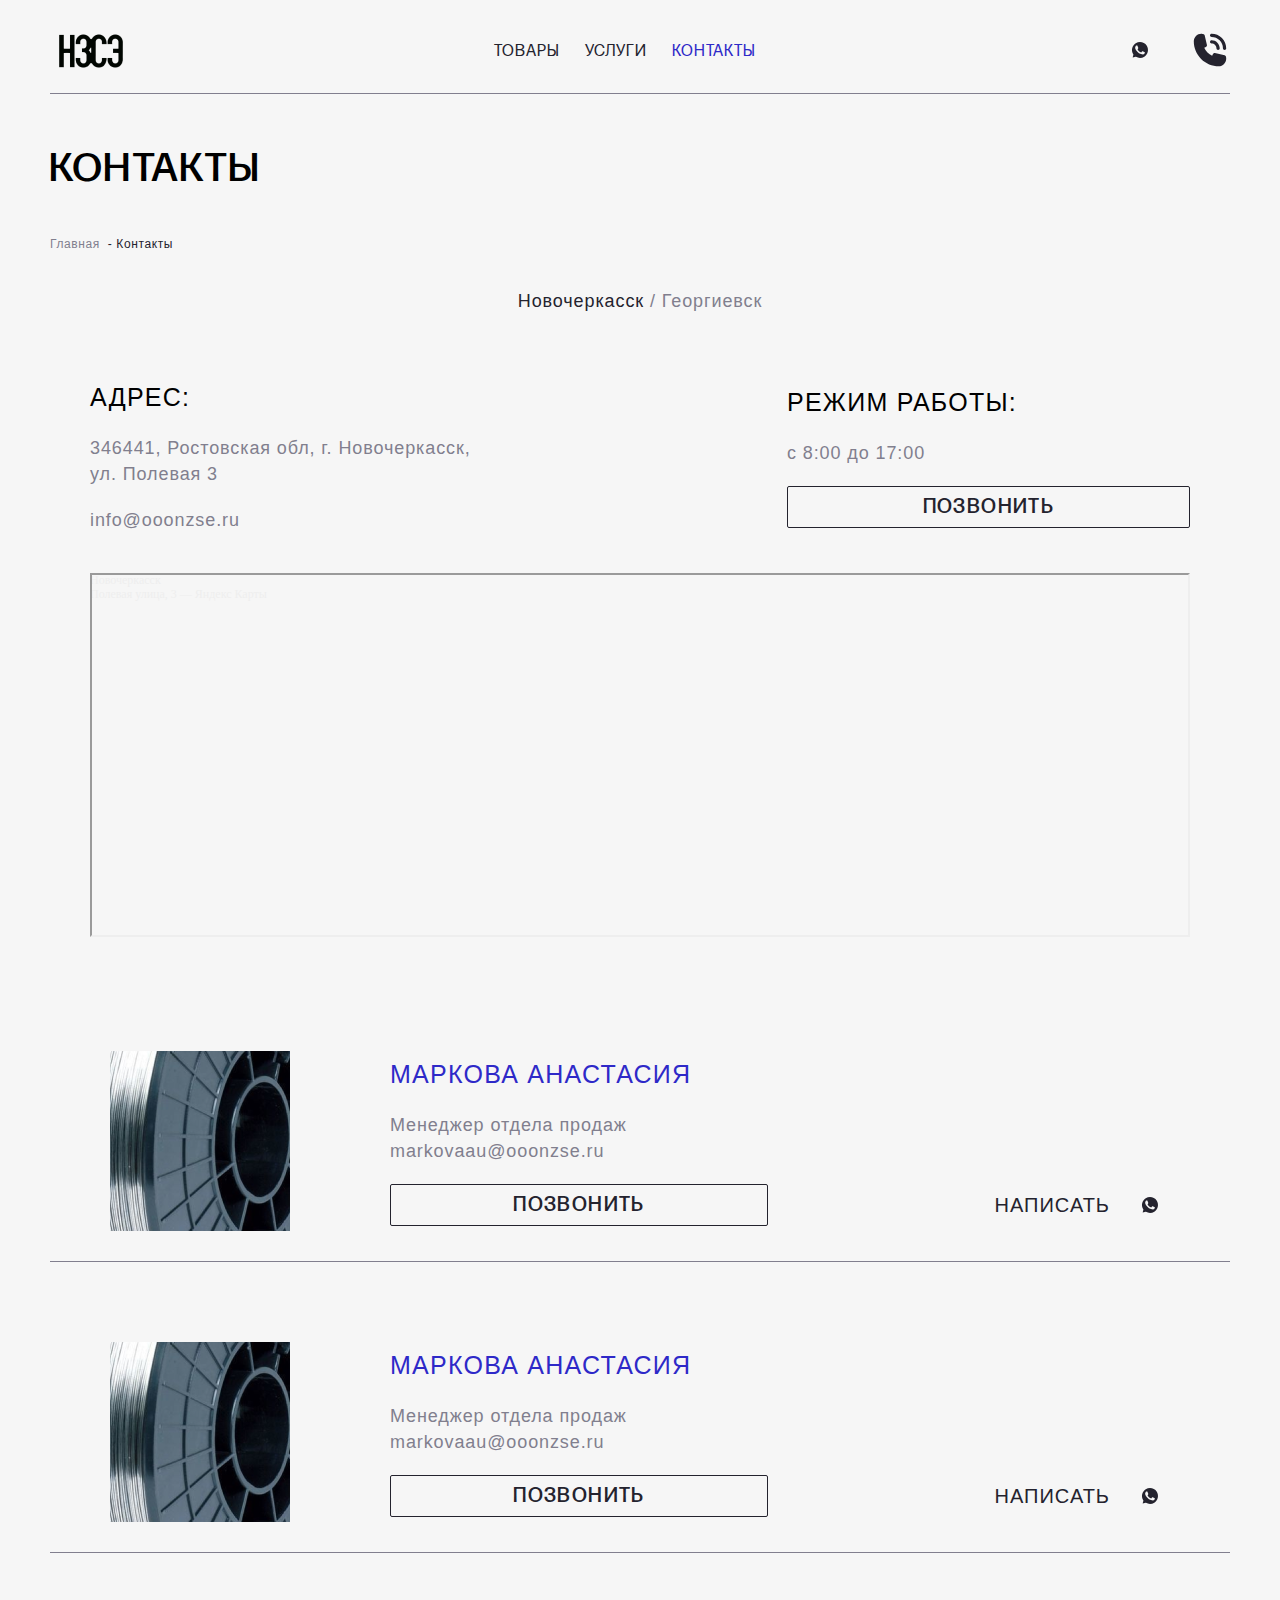
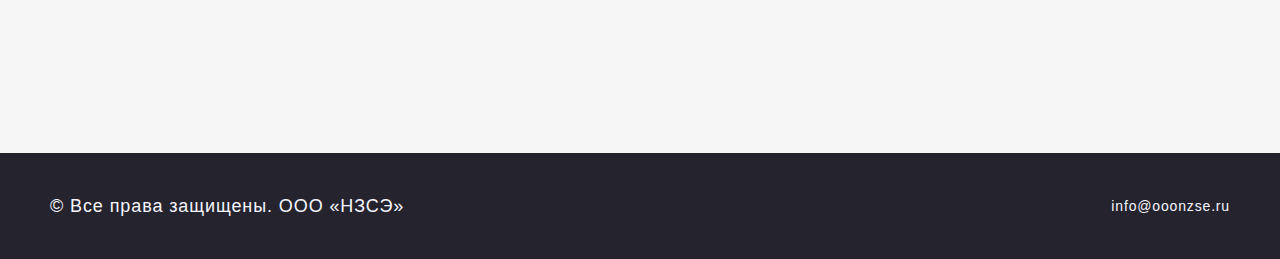
==== templates/contacts.html @ 1d024a24 "version 1.0" ====
<!DOCTYPE html>
<html lang="ru">
  <head>
    <meta charset="UTF-8" />
    <meta name="viewport" content="width=device-width, initial-scale=1.0" />
    <title>НЗСЭ | Контакты</title>

    <link rel="stylesheet" href="../style.css" />
    <script type="module" src="../script.js" defer></script>
  </head>
  <body>
    <header class="container">
      <div class="logo">
        <a href="/">
          <img style="width: 100%" src="../assets/images/logo.png" alt="logo" />
        </a>
      </div>
      <nav class="desktop">
        <a href="../templates/products.html">ТОВАРЫ</a
        ><a href="../templates/services.html">УСЛУГИ</a
        ><a class="activ" href="../templates/contacts.html">КОНТАКТЫ</a>
      </nav>
      <div class="header-contacts">
        <div class="header-contacts__wa">
          <a href="">
            <svg class="icon-WA">
              <use xlink:href="../assets/sprite.svg#iconWA"></use>
            </svg>
          </a>
        </div>
        <div class="header-contacts__tel">
          <a href="/">
            <svg class="icon-tel">
              <use xlink:href="../assets/sprite.svg#iconTel"></use>
            </svg>
          </a>
        </div>
      </div>
      <!-- мобильное меню -->
      <div class="mobil-menu">
        <input
          class="mobil-menu__btn_checkbox"
          type="checkbox"
          id="mobilMenuBtn"
        />
        <label class="mobil-menu__btn_hamburger" for="mobilMenuBtn">
          <span class="hamburger-line"></span>
        </label>
        <nav class="mobil-menu__link">
          <a href="../templates/products.html">ТОВАРЫ</a>
          <a href="../templates/services.html">УСЛУГИ</a>
          <a class="activ" href="../templates/contacts.html">КОНТАКТЫ</a>
          <div class="header-contacts-mobil-menu">
            <div class="header-contacts__tel-mobil">
              <a href="">
                <svg class="icon-tel-mobil">
                  <use xlink:href="../assets/sprite.svg#iconTel"></use>
                </svg>
              </a>
            </div>
            <div class="header-contacts__wa-mobil">
              <a href="">
                <svg class="icon-WA-mobil">
                  <use xlink:href="../assets/sprite.svg#iconWA"></use>
                </svg>
              </a>
            </div>
          </div>
        </nav>
      </div>
    </header>
    <main>
      <article class="contacts container">
        <h1 class="h1-page h1-contacts">КОНТАКТЫ</h1>
        <nav class="breadcrumbs breadcrumbs-contacts">
          <a href="/">Главная&nbsp;</a>
          <a href="../templates/contacts.html">-&nbsp;Контакты</a>
        </nav>
        <nav class="button-contact-region">
          <button
            id="btnNovochercask"
            class="act-btn-contact-region button-contact-region__btn"
          >
            Новочеркасск
          </button>
          <span class="button-contact-region__btn">&nbsp;/&nbsp;</span>
          <button id="btnGeorgievsk" class="button-contact-region__btn">
            Георгиевск
          </button>
        </nav>
        <section class="region-novochercask">
          <div class="contact-box">
            <div class="contact-company">
              <div class="contact-company__header">
                <div class="contact-company__left">
                  <h2>АДРЕС:</h2>
                  <p>
                    346441, Ростовская&nbsp;обл, г.&nbsp;Новочеркасск,
                    ул.&nbsp;Полевая&nbsp;3
                  </p>
                  <a href="mailto:info@ooonzse.ru">info@ooonzse.ru</a>
                </div>
                <div class="contact-company__right">
                  <h2>РЕЖИМ РАБОТЫ:</h2>
                  <p>с 8:00 до 17:00</p>
                  <a href="">ПОЗВОНИТЬ</a>
                </div>
              </div>
              <div class="contact-map">
                <div style="position: relative; overflow: hidden">
                  <a
                    href="https://yandex.ru/maps/238/novocherkassk/?utm_medium=mapframe&utm_source=maps"
                    style="
                      color: #eee;
                      font-size: 12px;
                      position: absolute;
                      top: 0px;
                    "
                    >Новочеркасск</a
                  ><a
                    href="https://yandex.ru/maps/238/novocherkassk/house/polevaya_ulitsa_3/YEkYdgVmTU0BQFptfX94eH5kZA==/?ll=40.026485%2C47.399270&utm_medium=mapframe&utm_source=maps&z=16.65"
                    style="
                      color: #eee;
                      font-size: 12px;
                      position: absolute;
                      top: 14px;
                    "
                    >Полевая улица, 3 — Яндекс Карты</a
                  ><iframe
                    src="https://yandex.ru/map-widget/v1/?ll=40.026485%2C47.399270&mode=search&ol=geo&ouri=ymapsbm1%3A%2F%2Fgeo%3Fdata%3DCgoxNTM1MTU5OTg0EmnQoNC-0YHRgdC40Y8sINCg0L7RgdGC0L7QstGB0LrQsNGPINC-0LHQu9Cw0YHRgtGMLCDQndC-0LLQvtGH0LXRgNC60LDRgdGB0LosINCf0L7Qu9C10LLQsNGPINGD0LvQuNGG0LAsIDMiCg0fGyBCFdqYPUI%2C&z=16.65"
                    width="560"
                    height="400"
                    frameborder="1"
                    allowfullscreen="true"
                    style="position: relative"
                  ></iframe>
                </div>
              </div>
            </div>
          </div>
          <div class="card-comand">
            <div class="comand-avatar">
              <img src="../assets/images/product/product3.png" alt="avatar" />
            </div>
            <div class="comand-description">
              <div class="comand-avatar-mob">
                <img src="../assets/images/product/product3.png" alt="avatar" />
              </div>
              <h2>МАРКОВА АНАСТАСИЯ</h2>
              <div class="comand-description-main">
                <h2>МАРКОВА АНАСТАСИЯ</h2>
                <p>Менеджер отдела продаж</p>
                <p>markovaau@ooonzse.ru</p>
              </div>
              <div class="card-comand__btn">
                <a href="tel:#">ПОЗВОНИТЬ</a>
                <a href="https://wa.me/#">
                  <span>НАПИСАТЬ</span>
                  <svg class="icon-WA">
                    <use xlink:href="../assets/sprite.svg#iconWA"></use>
                  </svg>
                </a>
              </div>
            </div>
          </div>
          <div class="card-comand">
            <div class="comand-avatar">
              <img src="../assets/images/product/product3.png" alt="avatar" />
            </div>
            <div class="comand-description">
              <div class="comand-avatar-mob">
                <img src="../assets/images/product/product3.png" alt="avatar" />
              </div>
              <h2>МАРКОВА АНАСТАСИЯ</h2>
              <div class="comand-description-main">
                <h2>МАРКОВА АНАСТАСИЯ</h2>
                <p>Менеджер отдела продаж</p>
                <p>markovaau@ooonzse.ru</p>
              </div>
              <div class="card-comand__btn">
                <a href="tel:#">ПОЗВОНИТЬ</a>
                <a href="https://wa.me/#">
                  <span>НАПИСАТЬ</span>
                  <svg class="icon-WA">
                    <use xlink:href="../assets/sprite.svg#iconWA"></use>
                  </svg>
                </a>
              </div>
            </div>
          </div>
        </section>
        <section class="region-georgievsk">
          <div class="contact-box">
            <div class="contact-company">
              <div class="contact-company__header">
                <div class="contact-company__left">
                  <h2>АДРЕС:</h2>
                  <p>
                    357820, Ставропольский&nbsp;край, г.&nbsp;Георгиевск,
                    ул.&nbsp;Октябрьская,&nbsp;116
                  </p>
                  <a href="mailto:info@ooonzse.ru">info@ooonzse.ru</a>
                </div>
                <div class="contact-company__right">
                  <h2>РЕЖИМ РАБОТЫ:</h2>
                  <p>с 8:00 до 17:00</p>
                  <a href="">ПОЗВОНИТЬ</a>
                </div>
              </div>
              <div class="contact-map">
                <div style="position: relative; overflow: hidden">
                  <a
                    href="https://yandex.ru/maps/11056/georgievsk/?utm_medium=mapframe&utm_source=maps"
                    style="
                      color: #eee;
                      font-size: 12px;
                      position: absolute;
                      top: 0px;
                    "
                    >Георгиевск</a
                  ><a
                    href="https://yandex.ru/maps/11056/georgievsk/house/oktyabrskaya_ulitsa_116/YEoYcgJnT0cPQFpufX13dX9gYA==/?ll=43.457628%2C44.164334&utm_medium=mapframe&utm_source=maps&z=16"
                    style="
                      color: #eee;
                      font-size: 12px;
                      position: absolute;
                      top: 14px;
                    "
                    >Октябрьская улица, 116 — Яндекс Карты</a
                  ><iframe
                    src="https://yandex.ru/map-widget/v1/?ll=43.457628%2C44.164334&mode=whatshere&whatshere%5Bpoint%5D=43.457628%2C44.164334&whatshere%5Bzoom%5D=17&z=16"
                    width="560"
                    height="400"
                    frameborder="1"
                    allowfullscreen="true"
                    style="position: relative"
                  ></iframe>
                </div>
              </div>
            </div>
          </div>
          <div class="card-comand">
            <div class="comand-avatar">
              <img src="../assets/images/product/product3.png" alt="avatar" />
            </div>
            <div class="comand-description">
              <div class="comand-avatar-mob">
                <img src="../assets/images/product/product3.png" alt="avatar" />
              </div>
              <h2>ЛИСТОПАД СВЕТЛАНА АЛЕКСЕЕВНА</h2>
              <div class="comand-description-main">
                <h2>ЛИСТОПАД СВЕТЛАНА АЛЕКСЕЕВНА</h2>
                <p>Менеджер отдела продаж</p>
                <p>markovaau@ooonzse.ru</p>
              </div>
              <div class="card-comand__btn">
                <a href="tel:#">ПОЗВОНИТЬ</a>
                <a href="https://wa.me/#">
                  <span>НАПИСАТЬ</span>
                  <svg class="icon-WA">
                    <use xlink:href="../assets/sprite.svg#iconWA"></use>
                  </svg>
                </a>
              </div>
            </div>
          </div>
          <div class="card-comand">
            <div class="comand-avatar">
              <img src="../assets/images/product/product3.png" alt="avatar" />
            </div>
            <div class="comand-description">
              <div class="comand-avatar-mob">
                <img src="../assets/images/product/product3.png" alt="avatar" />
              </div>
              <h2>ЛИСТОПАД СВЕТЛАНА АЛЕКСЕЕВНА</h2>
              <div class="comand-description-main">
                <h2>ЛИСТОПАД СВЕТЛАНА АЛЕКСЕЕВНА</h2>
                <p>Менеджер отдела продаж</p>
                <p>markovaau@ooonzse.ru</p>
              </div>
              <div class="card-comand__btn">
                <a href="tel:#">ПОЗВОНИТЬ</a>
                <a href="https://wa.me/#">
                  <span>НАПИСАТЬ</span>
                  <svg class="icon-WA">
                    <use xlink:href="../assets/sprite.svg#iconWA"></use>
                  </svg>
                </a>
              </div>
            </div>
          </div>
        </section>
      </article>
    </main>
    <footer>
      <div class="footer-box container">
        <div class="footer__left">
          <p>&copy;&nbsp;Все&nbsp;права&nbsp;защищены. ООО&nbsp;«НЗСЭ»</p>
        </div>
        <div class="footer__right">
          <a href="mail:info@ooonzse.ru">info@ooonzse.ru</a>
        </div>
      </div>
    </footer>
    <!-- мобильные кнопки контактов -->
    <div class="header-contacts-mobil">
      <div class="header-contacts__tel-mobil">
        <a href="">
          <svg class="icon-tel-mobil">
            <use xlink:href="../assets/sprite.svg#iconTel"></use>
          </svg>
        </a>
      </div>
      <div class="header-contacts__wa-mobil">
        <a href="">
          <svg class="icon-WA-mobil">
            <use xlink:href="../assets/sprite.svg#iconWA"></use>
          </svg>
        </a>
      </div>
    </div>
  </body>
</html>
---- style.css ----
@font-face {
  src: url('assets/fonts/FormaDJRCyrillicVariable-VF-Testing.woff2') format("woff2"),
       url('assets/fonts/FormaDJRCyrillicVariable-VF-Testing.woff') format("woff");
  font-family: 'FormaDJRCyrillicVariable';
  font-style: normal;
  font-weight: normal;
}
  
@font-face {
  src: url('assets/fonts/FormaDJRCyrillicMicro-ExtraLight-Testing.woff2') format("woff2"),
       url('assets/fonts/FormaDJRCyrillicMicro-ExtraLight-Testing.woff') format("woff");
  font-family: 'FormaDJRCyrillicMicro';
  font-style: normal;
  font-weight: 275;
}
  
@font-face {
  src: url('assets/fonts/FormaDJRCyrillicMicro-Light-Testing.woff2') format("woff2"),
       url('assets/fonts/FormaDJRCyrillicMicro-Light-Testing.woff') format("woff");
  font-family: 'FormaDJRCyrillicMicro';
  font-style: normal;
  font-weight: 300;
}
  
@font-face {
  src: url('assets/fonts/FormaDJRCyrillicMicro-Regular-Testing.woff2') format("woff2"),
       url('assets/fonts/FormaDJRCyrillicMicro-Regular-Testing.woff') format("woff");
  font-family: 'FormaDJRCyrillicMicro';
  font-style: normal;
  font-weight: normal;
}
  
@font-face {
  src: url('assets/fonts/FormaDJRCyrillicMicro-Medium-Testing.woff2') format("woff2"),
       url('assets/fonts/FormaDJRCyrillicMicro-Medium-Testing.woff') format("woff");
  font-family: 'FormaDJRCyrillicMicro';
  font-style: normal;
  font-weight: 500;
}
  
@font-face {
  src: url('assets/fonts/FormaDJRCyrillicMicro-Bold-Testing.woff2') format("woff2"),
       url('assets/fonts/FormaDJRCyrillicMicro-Bold-Testing.woff') format("woff");
  font-family: 'FormaDJRCyrillicMicro';
  font-style: normal;
  font-weight: bold;
}
  
@font-face {
  src: url('assets/fonts/FormaDJRCyrillicText-ExtraLight-Testing.woff2') format("woff2"),
       url('assets/fonts/FormaDJRCyrillicText-ExtraLight-Testing.woff') format("woff");
  font-family: 'FormaDJRCyrillicText';
  font-style: normal;
  font-weight: 275;
}
  
@font-face {
  src: url('assets/fonts/FormaDJRCyrillicText-Light-Testing.woff2') format("woff2"),
       url('assets/fonts/FormaDJRCyrillicText-Light-Testing.woff') format("woff");
  font-family: 'FormaDJRCyrillicText';
  font-style: normal;
  font-weight: 300;
}
  
@font-face {
  src: url('assets/fonts/FormaDJRCyrillicText-Regular-Testing.woff2') format("woff2"),
       url('assets/fonts/FormaDJRCyrillicText-Regular-Testing.woff') format("woff");
  font-family: 'FormaDJRCyrillicText';
  font-style: normal;
  font-weight: normal;
}
  
@font-face {
  src: url('assets/fonts/FormaDJRCyrillicText-Medium-Testing.woff2') format("woff2"),
       url('assets/fonts/FormaDJRCyrillicText-Medium-Testing.woff') format("woff");
  font-family: 'FormaDJRCyrillicText';
  font-style: normal;
  font-weight: 500;
}
  
@font-face {
  src: url('assets/fonts/FormaDJRCyrillicText-Bold-Testing.woff2') format("woff2"),
       url('assets/fonts/FormaDJRCyrillicText-Bold-Testing.woff') format("woff");
  font-family: 'FormaDJRCyrillicText';
  font-style: normal;
  font-weight: bold;
}
  
@font-face {
  src: url('assets/fonts/FormaDJRCyrillicDeck-ExtraLight-Testing.woff2') format("woff2"),
       url('assets/fonts/FormaDJRCyrillicDeck-ExtraLight-Testing.woff') format("woff");
  font-family: 'FormaDJRCyrillicDeck';
  font-style: normal;
  font-weight: 275;
}
  
@font-face {
  src: url('assets/fonts/FormaDJRCyrillicDeck-Light-Testing.woff2') format("woff2"),
       url('assets/fonts/FormaDJRCyrillicDeck-Light-Testing.woff') format("woff");
  font-family: 'FormaDJRCyrillicDeck';
  font-style: normal;
  font-weight: 300;
}
  
@font-face {
  src: url('assets/fonts/FormaDJRCyrillicDeck-Regular-Testing.woff2') format("woff2"),
       url('assets/fonts/FormaDJRCyrillicDeck-Regular-Testing.woff') format("woff");
  font-family: 'FormaDJRCyrillicDeck';
  font-style: normal;
  font-weight: normal;
}
  
@font-face {
  src: url('assets/fonts/FormaDJRCyrillicDeck-Medium-Testing.woff2') format("woff2"),
       url('assets/fonts/FormaDJRCyrillicDeck-Medium-Testing.woff') format("woff");
  font-family: 'FormaDJRCyrillicDeck';
  font-style: normal;
  font-weight: 500;
}
  
@font-face {
  src: url('assets/fonts/FormaDJRCyrillicDeck-Bold-Testing.woff2') format("woff2"),
       url('assets/fonts/FormaDJRCyrillicDeck-Bold-Testing.woff') format("woff");
  font-family: 'FormaDJRCyrillicDeck';
  font-style: normal;
  font-weight: bold;
}
  
@font-face {
  src: url('assets/fonts/FormaDJRCyrillicDisplay-ExtraLight-Testing.woff2') format("woff2"),
       url('assets/fonts/FormaDJRCyrillicDisplay-ExtraLight-Testing.woff') format("woff");
  font-family: 'FormaDJRCyrillicDisplay';
  font-style: normal;
  font-weight: 275;
}
  
@font-face {
  src: url('assets/fonts/FormaDJRCyrillicDisplay-Light-Testing.woff2') format("woff2"),
       url('assets/fonts/FormaDJRCyrillicDisplay-Light-Testing.woff') format("woff");
  font-family: 'FormaDJRCyrillicDisplay';
  font-style: normal;
  font-weight: 300;
}
  
@font-face {
  src: url('assets/fonts/FormaDJRCyrillicDisplay-Regular-Testing.woff2') format("woff2"),
       url('assets/fonts/FormaDJRCyrillicDisplay-Regular-Testing.woff') format("woff");
  font-family: 'FormaDJRCyrillicDisplay';
  font-style: normal;
  font-weight: normal;
}
  
@font-face {
  src: url('assets/fonts/FormaDJRCyrillicDisplay-Medium-Testing.woff2') format("woff2"),
       url('assets/fonts/FormaDJRCyrillicDisplay-Medium-Testing.woff') format("woff");
  font-family: 'FormaDJRCyrillicDisplay';
  font-style: normal;
  font-weight: 500;
}
  
@font-face {
  src: url('assets/fonts/FormaDJRCyrillicDisplay-Bold-Testing.woff2') format("woff2"),
       url('assets/fonts/FormaDJRCyrillicDisplay-Bold-Testing.woff') format("woff");
  font-family: 'FormaDJRCyrillicDisplay';
  font-style: normal;
  font-weight: bold;
}
  
@font-face {
  src: url('assets/fonts/FormaDJRCyrillicBanner-ExtraLight-Testing.woff2') format("woff2"),
       url('assets/fonts/FormaDJRCyrillicBanner-ExtraLight-Testing.woff') format("woff");
  font-family: 'FormaDJRCyrillicBanner';
  font-style: normal;
  font-weight: 275;
}
  
@font-face {
  src: url('assets/fonts/FormaDJRCyrillicBanner-Light-Testing.woff2') format("woff2"),
       url('assets/fonts/FormaDJRCyrillicBanner-Light-Testing.woff') format("woff");
  font-family: 'FormaDJRCyrillicBanner';
  font-style: normal;
  font-weight: 300;
}
  
@font-face {
  src: url('assets/fonts/FormaDJRCyrillicBanner-Regular-Testing.woff2') format("woff2"),
       url('assets/fonts/FormaDJRCyrillicBanner-Regular-Testing.woff') format("woff");
  font-family: 'FormaDJRCyrillicBanner';
  font-style: normal;
  font-weight: normal;
}
  
@font-face {
  src: url('assets/fonts/FormaDJRCyrillicBanner-Medium-Testing.woff2') format("woff2"),
       url('assets/fonts/FormaDJRCyrillicBanner-Medium-Testing.woff') format("woff");
  font-family: 'FormaDJRCyrillicBanner';
  font-style: normal;
  font-weight: 500;
}
  
@font-face {
  src: url('assets/fonts/FormaDJRCyrillicBanner-Bold-Testing.woff2') format("woff2"),
       url('assets/fonts/FormaDJRCyrillicBanner-Bold-Testing.woff') format("woff");
  font-family: 'FormaDJRCyrillicBanner';
  font-style: normal;
  font-weight: bold;
}

@font-face {
	font-family: "Roboto Condensed", sans-serif;
    src: url(assets/fonts/RobotoCondensed-VariableFont_wght.ttf);
    src: url(assets/fonts/RobotoCondensed-Italic-VariableFont_wght.ttf);
    src: url(assets/fonts/static/RobotoCondensed-Thin.ttf);
    src: url(assets/fonts/static/RobotoCondensed-ExtraLight.ttf);
    src: url(assets/fonts/static/RobotoCondensed-Light.ttf);
    src: url(assets/fonts/static/RobotoCondensed-Regular.ttf);
    src: url(assets/fonts/static/RobotoCondensed-Medium.ttf);
    src: url(assets/fonts/static/RobotoCondensed-SemiBold.ttf);
    src: url(assets/fonts/static/RobotoCondensed-Bold.ttf);
    src: url(assets/fonts/static/RobotoCondensed-ExtraBold.ttf);
    src: url(assets/fonts/static/RobotoCondensed-Black.ttf);
    src: url(assets/fonts/static/RobotoCondensed-ThinItalic.ttf);
    src: url(assets/fonts/static/RobotoCondensed-ExtraLightItalic.ttf);
    src: url(assets/fonts/static/RobotoCondensed-LightItalic.ttf);
    src: url(assets/fonts/static/RobotoCondensed-Italic.ttf);
    src: url(assets/fonts/static/RobotoCondensed-MediumItalic.ttf);
    src: url(assets/fonts/static/RobotoCondensed-SemiBoldItalic.ttf);
    src: url(assets/fonts/static/RobotoCondensed-BoldItalic.ttf);
    src: url(assets/fonts/static/RobotoCondensed-ExtraBoldItalic.ttf);
    src: url(assets/fonts/static/RobotoCondensed-BlackItalic.ttf);
}

@font-face {
	font-family: "Gothic A1", sans-serif;
    src: url(assets/fonts/GothicA1-Black.ttf);
    src: url(assets/fonts/GothicA1-Bold.ttf);
    src: url(assets/fonts/GothicA1-ExtraBold.ttf);
    src: url(assets/fonts/GothicA1-ExtraLight.ttf);
    src: url(assets/fonts/GothicA1-Light.ttf);
    src: url(assets/fonts/GothicA1-Medium.ttf);
    src: url(assets/fonts/GothicA1-Regular.ttf);
    src: url(assets/fonts/GothicA1-SemiBold.ttf);
    src: url(assets/fonts/GothicA1-Thin.ttf);
}
  
:root {
    --gray: #817F8E;
    --black: #24232E;
    --blue: #2E29C8;
    --white: #F6F6FF;
    --disable: #C1C1C8;
    --red: #E23636;
    --green: #4EBA5F;
    --gray-background: #EAEAEA;
    --modal-background: rgba(0,0,0,0.7);
    --modal-card-background: #F6F6F6;
    --white-clear: #FFFFFF;
}

* {
    margin: 0;
    padding: 0;
    box-sizing: border-box;
    list-style: none;
    text-decoration: none;
}

.no-scroll {overflow-y: hidden;}

body {
    display: flex;
    flex-direction: column;
    min-height: 100vh;
    background-color: var(--modal-card-background);
}

main {
    flex-grow: 1;
}

.container {
    width: 100%;
    max-width: 1180px;
    min-width: 320px;
    margin: 0 auto;
}

.h1-page {
  font-family: 'FormaDJRCyrillicBanner';
  font-weight: 500;
  line-height: 50px;
  letter-spacing: 0.08em;
  font-size: 40px;
}

@media (max-width: 1000px) {
  .h1-page {
    line-height: 40px;
    font-size: 32px;
  }
}

.h2-page {
  font-family: "Gothic A1", sans-serif;
  font-weight: 500;
  line-height: 35px;
  letter-spacing: 0.05em;
  font-size: 25px;
}

p {
  font-family: "Gothic A1", sans-serif;
  font-weight: 400;
  line-height: 26px;
  letter-spacing: 0.05em;
  font-size: 18px;
  color: var(--gray);
}

img {
  width: 100%;
}

.icon-tel, .icon-WA { 
    width: 40px;
    height: 40px;
    fill: var(--black);
    transition: all .3s;
}

.icon-tel:hover,
.icon-WA:hover {
    fill: var(--blue);
}

/* МОБИЛЬНЫЕ КНОПКИ КОНТАКТОВ > */
.header-contacts-mobil {
  display: none;
  position: fixed;
  gap: 2px;
  bottom: 110px;
  right: 10px;
}

.header-contacts__wa-mobil>a,
.header-contacts__tel-mobil>a {
  display: flex;
  align-items: center;
  justify-content: center;
  background-color: var(--black);
  border-radius: 50%;
  width: 44px;
  height: 44px;
}

.icon-tel-mobil, .icon-WA-mobil { 
  fill: var(--white);
  transition: all .3s;
  overflow: hidden;
  height: 44px;
}

.icon-tel-mobil {
  width: 20px;
  height: 20px;
}

.icon-tel-mobil:hover,
.icon-WA-mobil:hover {
  fill: var(--blue);
}

@media (max-width: 768px) {
  .header-contacts-mobil {
    display: flex;
  }
}

@media (max-width: 428px) {
  .header-contacts-mobil {
    bottom: 140px;
  }
}
/* < МОБИЛЬНЫЕ КНОПКИ КОНТАКТОВ */
/* ШАПКА > */
header {
    position: sticky;
    top: 0;
    display: flex;
    align-items: center;
    justify-content: space-between;
    border-bottom: 1px solid var(--gray);
    padding: 30px 0 20px;
    background: var(--modal-card-background);
    height: 94px;
    z-index: 10;
}

.header-contacts {
    display: flex;
    align-items: center;
    gap: 30px;
}

nav.desktop {
    display: flex;
    align-items: center;
    gap: 5px;
}

nav>a {
    font-size: 16px;
    font-weight: 400;
    line-height: 16px;
    letter-spacing: 0.06em;
    font-family: 'FormaDJRCyrillicText';
    color: var(--black);
    padding: 10px;
}

nav>a:hover {
    color: var(--gray);
}

nav>a.activ {
    color: var(--blue);
}

.mobil-menu {
  display: none;
}

.mobil-menu__btn_checkbox {
  display: none;
}

.mobil-menu__btn_hamburger {
  cursor: pointer;
  padding: 21px 14px;
}

.hamburger-line, 
.hamburger-line::before, 
.hamburger-line::after {
  cursor: pointer;
  background-color: var(--black);
  width: 16px;
  height: 1px;
  transition: all .3s;
}

.mobil-menu__btn_hamburger:hover .hamburger-line, 
.mobil-menu__btn_hamburger:hover .hamburger-line::before, 
.mobil-menu__btn_hamburger:hover .hamburger-line::after {
  background-color: var(--gray);
}

.hamburger-line {
  display: flex;
  position: relative;
}

.hamburger-line::before {
  position: absolute;
  content: "";
  top: 5px;
}

.hamburger-line::after {
  position: absolute;
  content: "";
  top: -5px;
}

.mobil-menu__btn_checkbox:checked ~ .mobil-menu__btn_hamburger .hamburger-line {
  background-color: transparent;
}

.mobil-menu__btn_checkbox:checked ~ .mobil-menu__btn_hamburger .hamburger-line::after {
  transform: rotate(45deg);
  top: 0;
  background-color: var(--blue);
}
.mobil-menu__btn_checkbox:checked ~ .mobil-menu__btn_hamburger .hamburger-line::before {
  transform: rotate(-45deg);
  top: 0;
  background-color: var(--blue);
}

.mobil-menu__btn_checkbox:checked ~ .mobil-menu__link {
  display: flex;
}

.mobil-menu__link {
  flex-direction: column;
  align-items: center;
  display: none;
  position: fixed;
  top: 94px;
  gap: 10px;
  left: 0;
  right: 0;
  bottom: 0;
  z-index: 6;
  background-color: #FFFFFF;
}

.header-contacts-mobil-menu {
  margin-top: 5px;
  display: flex;
  align-items: center;
  gap: 10px;
}

@media (max-width: 1190px) {
    header {
      padding: 30px 10px 20px;
    }
}

@media (max-width: 768px) {
  .mobil-menu {
    display: flex;
  }
  nav.desktop, .header-contacts {
    display: none;
  }
}
/* < ШАПКА */
/* ПОДВАЛ > */
footer {
    background-color: var(--black);
    min-width: 320px;
}
.footer-box {
    display: flex;
    align-items: center;
    justify-content: space-between;
    gap: 10px;
    flex-wrap: wrap;
    font-family: "Roboto Condensed", sans-serif;
    font-size: 14px;
    font-weight: 400;
    line-height: 20px;
    letter-spacing: 0.06em;
    color: var(--white);
    padding: 40px 0;
}

.footer__right>a, .footer__left>p {
    color: var(--white);
}

.footer__left {
text-align: center;
}

@media (max-width: 1190px) {
    .footer-box {
        padding: 40px 10px;
    }
}

@media (max-width: 510px) {
    .footer-box {
        justify-content: center;
    }
}
/* < ПОДВАЛ */

/* 404 > */
.error-box-content {
  display: flex;
  flex-direction: column;
  align-items: center;
  justify-content: center;
  margin: 120px auto 0;
}

.error-box-content>h1 {
  font-family: 'FormaDJRCyrillicBanner';
  font-weight: 500;
  line-height: 50px;
  letter-spacing: 0.08em;
  font-size: 40px;
}

.error-box-content>p {
  margin-top: 12px;
}

.error-box-content>a {
  min-width: 279px;
  margin-top: 120px;
  padding: 15px 122px;
  border-radius: 2px;
  border: 1px solid var(--black);
  font-family: 'FormaDJRCyrillicText';
  color: var(--black);
  font-weight: 500;
  line-height: 20px;
  letter-spacing: 0.07em;
  font-size: 20px;
}

.error-box-content>a:hover {
  color: var(--gray);
}

@media (max-width: 380px) {
  .error-box-content>a {
    padding: 15px 80px;
  }
}
/* < 404 */
/* УСЛУГИ > */
.h1-service {
  margin-top: 50px;
}

.services {
  margin: 70px auto 185px;
  display: flex;
  flex-direction: column;
  gap: 50px;
}

.service {
  display: flex;
  align-items: center;
  padding: 30px;
  border-bottom: 1px solid var(--gray);
}

.service-img {
  display: flex;
  align-items: center;
  justify-content: center;
  min-width: 25%;
}

.service-description>h2 {
  margin-bottom: 20px;
}

.service-description>p {
  max-width: 780px;
}

.service-description>button {
  margin-top: 20px;
  padding: 15px 122px;
  border-radius: 2px;
  border: 1px solid var(--black);
  font-family: 'FormaDJRCyrillicText';
  color: var(--black);
  font-weight: 500;
  line-height: 20px;
  letter-spacing: 0.07em;
  font-size: 20px;
  background: transparent;
  cursor: pointer;
}

.service-description>button:hover {
  color: var(--gray);
}

nav.breadcrumbs-services {
  display: none;
}

nav.breadcrumbs {
  margin: 20px 0;
  align-items: center;
  justify-content: center;
}

nav.breadcrumbs>a {
  padding: 0;
  font-size: 12px;
  font-weight: 400;
  line-height: 12px;
  letter-spacing: 0.05em;
  font-family: "Gothic A1", sans-serif;
  color: var(--gray);
}

nav.breadcrumbs>a:hover {
  color: var(--black);
}

nav.breadcrumbs>a:last-child {
  color: var(--black);
}

@media (max-width: 720px) {
  nav.breadcrumbs-services {
    display: flex;
  }
  .services {
    margin: 0 auto 185px;
  }
  .h1-service {
    display: none;
  }
  .service {
    flex-direction: column;
    justify-content: center;
    border-bottom: none;
  }
  .service-description {
    display: flex;
    flex-direction: column;
  }
}

@media (max-width: 380px) {
  .service-description>button {
    padding: 15px 80px;
  }
}
/* < УСЛУГИ */
/* ФОРМА ОБРАТНОЙ СВЯЗИ > */
.modal-background {
  position: fixed;
  left: 0;
  right: 0;
  top: 0;
  bottom: 0;
  background-color: var(--modal-background);
  z-index: 20;
  display: none;
  align-items: center;
  justify-content: center;
}

.card-box-form {
  margin: 0 10px;
  max-width: 576px;
  position: relative;
  display: flex;
  flex-direction: column;
  justify-content: center;
  background-color: var(--modal-card-background);
  padding: 50px;
  min-width: 320px;
}

form {
  display: flex;
  flex-direction: column;
  justify-content: center;
  margin: 0 50px;
}

.close-form {
  position: absolute;
  top: 0;
  right: 0;
}

.form-title {
  font-size: 25px;
  font-weight: 500;
  line-height: 35px;
  letter-spacing: 0.05em;
  font-family: "Gothic A1", sans-serif;
  text-align: center;
  margin: 10px 0 40px;
}

label {
  font-family: "Gothic A1", sans-serif;
  font-size: 12px;
  font-weight: 400;
  line-height: 12px;
  letter-spacing: 0.05em;
  text-align: left;
  margin: 20px 0 5px;
  color: var(--black);
}

input {
  flex-basis: 100%;
  padding: 10px;
  background-color: var(--gray-background);
  border: none;
}

.form-footer {
  margin: 0 50px;
  font-family: "Gothic A1", sans-serif;
  font-size: 12px;
  font-weight: 400;
  line-height: 12px;
  letter-spacing: 0.05em;
  color: var(--black);
}

.form-footer>a {
color: var(--blue);
}

.form-btn {
  margin: 60px 0 20px;
  font-size: 20px;
  font-weight: 500;
  line-height: 20px;
  letter-spacing: 0.07em;
  font-family: 'FormaDJRCyrillicText';
  padding: 10px;   
  border-radius: 2px;   
  border: 1px solid var(--black);
  color: var(--black);
  background-color: transparent;
  cursor: pointer;
  transition: all .5s;
}

.form-btn:hover {
  color: var(--gray);
}

.close-form {
  width: 44px;
  height: 44px;
  font-size: 24px;
  color: var(--black);
  border: none;
  background-color: transparent;
  font-weight: lighter;
  cursor: pointer;
  transition: all .5s;
}
.close-form:hover {
  color: var(--gray);
}

.form-title-mobil {
  margin-bottom: 20px;
  flex-direction: column;
}

.form-title-mobil>h2 {
  margin-bottom: 10px;
  text-align: center;
  font-family: 'FormaDJRCyrillicBanner';
  font-size: 24px;
  line-height: 27px;
  letter-spacing: 0.08em;
  font-weight: 500;
}

.form-title-mobil>p {
  text-align: center;
  color: var(--gray);
  font-family: "Gothic A1", sans-serif;
  font-weight: 400;
  line-height: 17px;
  letter-spacing: 0.05em;
  font-size: 14px;
}

@media (max-width: 468px) {
  .card-box-form {
    padding: 40px 20px 30px;
  }
  .form-footer {
    margin: 0;
  }
  form {
    margin: 0;
  }
  .form-btn {
    margin: 40px 0 20px;
  }
  .form-title {
    display: none;
  }
  .form-title-mobil {
    display: flex;
  }
}
/* < ФОРМА ОБРАТНОЙ СВЯЗИ */
/* ТОВАРЫ > */
article.products {
  padding: 50px 0 95px;
}

.products-cards {
  display: flex;
  flex-wrap: wrap;
  align-items: center;
  gap: 20px;
  margin: 40px 0 150px;
}

.products-cards__card {
  display: flex;
  flex-direction: column;
  gap: 10px;
  flex-basis: 25%;
  flex-shrink: 0;
}

.products-cards__box-img {
  background-color: var(--white-clear);
}
.products-cards__box-img>img {
  width: 100%;
}

.products-cards__card>a {
  font-size: 25px;
  font-weight: 500;
  line-height: 35px;
  letter-spacing: 0.05em;
  text-align: center;
  font-family: "Gothic A1", sans-serif;
  padding: 10px;   
  border: 0.5px solid var(--black);  
  color: var(--black);
}

.products-cards__card>a:hover {
  color: var(--gray);
}

.breadcrumbs-products {
  display: none;
}

.h2-page>span {
  display: none;
}

@media (max-width: 980px) {
  .products-cards__card {
    flex-basis: 40%;
  }
}

@media (max-width: 480px) {
  .products-cards {
    flex-direction: column;
    margin: 30px 0 55px;
  }
  .breadcrumbs-products {
    display: flex;
    margin: 20px 0;
  }
  article.products {
    padding: 0 0 130px;
  }
  .products-cards__card {
    width: 100%;
  }
  /* .products-cards__close.products-cards__card {
    display: none;
  } */
  .products-cards {
    display: none;
  }
  .h2-page>span {
    display: inline;
    padding: 0 15px;
    /* transform: rotate(180deg); */
    /* transition: all .5s; */
  }
  .h2-page {
    display: flex;
    align-items: center;
    justify-content: space-between;
    cursor: pointer;
    border-bottom: 1px solid var(--black);
    margin-bottom: 20px;
    padding: 7px 0;
  }
  .h2-page-mob {
    margin-bottom: 0;
    border-bottom: none;
    color: var(--blue);
  }
  .h2-page-mob>span {
    transform: rotate(180deg);
  }
  .h2-page-mob:hover {
    color: var(--gray);
  }
  .products-cards__close.electrodesCards,
  .products-cards__close.wireCards,
  .products-cards__close.rodsCards {
    display: flex;
  }
}
/* < ТОВАРЫ */
/* ТОВАРЫ | ДЕТАЛЬНО > */
.products-card {
  margin: 50px 0 150px;
}

.h1-product-detailed {
  font-family: 'FormaDJRCyrillicBanner';
  font-size: 40px;
  font-weight: 500;
  line-height: 50px;
  letter-spacing: 0.08em;
  margin: 40px 0;
  color: var(--blue);
}

.card-product-detailed__description-header,
.card-product-delivery {
  max-width: 690px;
  margin-bottom: 35px;
}

.card-product-detailed__description-header>h2,
.card-product-delivery>h2,
.card-product-delivery>div>h2 {
  font-family: "Gothic A1", sans-serif;
  font-weight: 500;
  line-height: 35px;
  letter-spacing: 0.05em;
  font-size: 25px;
  color: var(--black);
  margin-bottom: 20px;
}

.card-product-delivery>div {
  margin-bottom: 60px;
  display: none;
}

.card-product-detailed__description-header>p,
.card-product-delivery>p {
  font-family: "Roboto Condensed", sans-serif;
  font-weight: 300;
  line-height: 26px;
  letter-spacing: 0.05em;
  font-size: 18px;
}

.card-product-delivery {
  max-width: 100%;
}

.card-product-detailed {
  display: flex;
  margin-bottom: 50px;
  gap: 53px;
}

.card-product-detailed__img {
  max-width: 348px;
}

.card-product-detailed__img>img {
  width: 100%;
  display: none;
}

.card-product-detailed__img>img:first-child {
  display: flex;
}

.card-product-detailed__dots {
  display: flex;
  justify-content: center;
  align-items: center;
  gap: 10px;
  margin-top: 20px;
}

.card-product-detailed__dots>.dot {
  width: 15px;
  height: 15px;
  background-color: var(--disable);
  cursor: pointer;
}

div.dot.dot-activ {
  background-color: var(--blue);
}

.card-product-detailed__infos {
  display: flex;
  gap: 100px;
  margin-bottom: 38px;
}

.card-product-detailed__info>h3 {
  font-family: "Gothic A1", sans-serif;
  font-weight: 500;
  line-height: 30px;
  letter-spacing: 0.05em;
  font-size: 20px;
  color: var(--black);
  margin-bottom: 35px;
}

.card-product-detailed__info>div {
  display: flex;
  flex-wrap: wrap;
  gap: 10px;
  padding-right: 10px;
}

.card-product-detailed__info:first-child {
  max-width: 280px;
}

.card-product-detailed__info span {
  font-family: "Roboto Condensed", sans-serif;
  font-size: 18px;
  font-weight: 300;
  line-height: 26px;
  letter-spacing: 0.05em;
  color: var(--black);
  padding: 5px 10px 5px 10px;
  border: 0.5px solid var(--gray);
  flex-shrink: 0;
  text-align: center;
}

.card-product-detailed__description-footer>p {
  font-family: "Gothic A1", sans-serif;
  font-size: 18px;
  font-weight: 400;
  line-height: 26px;
  letter-spacing: 0.05em;
  margin-bottom: 10px;
  color: var(--gray);
}

.card-product-detailed__prev>p {
  margin-bottom: 10px;
}

.card-product-detailed__description-footer>a {
  display: flex;
  align-items: center;
  justify-content: center;
  font-family: 'FormaDJRCyrillicText';
  font-size: 20px;
  font-weight: 500;
  line-height: 20px;
  letter-spacing: 0.07em;
  color: var(--black);
  padding: 10px;
  border-radius: 2px;   
  border: 1px solid var(--black);
  max-width: 378px;
}

.card-product-detailed__description-footer>a:hover {
  color: var(--gray)
}

.card-product-detailed__prev {
  display: none;
}

.card-product-detailed__prev>a {
  font-family: "Gothic A1", sans-serif;
  font-size: 14px;
  font-weight: 400;
  line-height: 14px;
  letter-spacing: 0.05em;
  color: var(--black);
  border-bottom: 1px solid var(--black);
}
.card-product-detailed__prev>a:hover {
  color: var(--gray);
}

nav.breadcrumbs-products-card {
  display: flex;
  justify-content: flex-start;
}

div>div.card-product-detailed__description-down {
  display: none;
}

@media (max-width: 1086px) {
  .card-product-detailed__img {
    width: 300px;
  }
  .card-product-delivery>div {
    display: block;
  }
  .card-product-detailed__description-header>p {
    display: none;
  }
  .card-product-detailed__prev {
    display: block;
  }
  .card-product-detailed__info span {
    font-size: 14px;
  }
  .card-product-detailed__info:first-child {
    width: 214px;
  }
  .card-product-detailed__description-footer>a {
    max-width: 244px;
  }
  .card-product-detailed {
    gap: 20px;
  }
  .card-product-detailed__infos {
    gap: 10px;
  }
}

@media (max-width: 750px) {
  .card-product-detailed {
    flex-direction: column;
  }
  nav.breadcrumbs-products-card {
    justify-content: center;
  }
  .card-product-detailed__carusel {
    display: flex;
    flex-direction: column;
    align-items: center;
    margin-top: 30px;
  }
  .h1-product-detailed {
    display: none;
  }
  .card-product-detailed__prev {
    display: none;
  }
  .card-product-detailed__infos {
    flex-direction: column;
    gap: 20px;
  }
  .card-product-detailed__info:first-child {
    width: 100%;
  }
  .card-product-detailed__info>h3 {
    margin-bottom: 10px;
  }
  .card-product-detailed__description-up {
    display: none;
  }
  .card-product-delivery>div>h2 {
    display: none;
  }
  .card-product-detailed {
    margin-bottom: 0;
  }
  div>div.card-product-detailed__description-down {
    margin-top: 30px;
    margin-bottom: 0;
    display: flex;
    flex-direction: column;
    align-items: center;
    justify-content: center;
    gap: 10px;
  }
  .card-product-detailed__description-footer>a {
    width: 100%;
    max-width: 100%;
  }
}
/* < ТОВАРЫ | ДЕТАЛЬНО */
/* КОНТАКТЫ > */
.region-georgievsk {
  display: none;
}

article.contacts {
  padding: 50px 0 150px;
}

.h1-contacts {
  margin-bottom: 40px;
}

.card-comand {
  padding: 30px 60px;
  margin-bottom: 50px;
  border-bottom: 0.5px solid var(--gray);
  display: flex;
  align-items: center;
  gap: 100px;
}

.contact-box {
  padding: 30px 40px;
  margin: 40px 0 50px;
}

.contact-company__header {
  display: flex;
  align-items: center;
  justify-content: space-between;
  margin-bottom: 40px;
}

.contact-company__header h2 {
  font-family: "Gothic A1", sans-serif;
  font-size: 25px;
  font-weight: 500;
  line-height: 35px;
  letter-spacing: 0.05em;
}

.contact-company__header>div {
  width: 403px;
  display: flex;
  flex-direction: column;
  gap: 20px;
}

.contact-company__header p,
.contact-company__left>a {
  font-family: "Gothic A1", sans-serif;
  font-size: 18px;
  font-weight: 400;
  line-height: 26px;
  letter-spacing: 0.05em;
  color: var(--gray);
}

.contact-company__right>a {
  font-family: 'FormaDJRCyrillicText';
  font-size: 20px;
  font-weight: 500;
  line-height: 20px;
  letter-spacing: 0.07em;
  color: var(--black);
  padding: 10px;
  border-radius: 2px;
  border: 1px solid var(--black);
  display: flex;
  justify-content: center;
  width: 100%;
  transition: all .5s;
}

.contact-company__right>a:hover {
  color: var(--gray);
}

.contact-map iframe {
  width: 100%;
  height: 364px;
}

.comand-avatar {
  display: flex;
  min-width: 180px;
  max-width: 180px;
  background-color: var(--white-clear);
}

.comand-avatar>img {
  object-position: 50% 50%;
  object-fit: none;
  width: 100%;
}

.comand-description {
  display: flex;
  flex-direction: column;
  gap: 20px;
  width: 100%;
}

.comand-description>h2,
.comand-description-main>h2 {
  font-family: "Gothic A1", sans-serif;
  font-size: 25px;
  font-weight: 500;
  line-height: 35px;
  letter-spacing: 0.05em;
  color: var(--blue);
}

.comand-description-main>h2 {
  display: none;
}

.comand-description p {
  font-family: "Gothic A1", sans-serif;
  font-size: 18px;
  font-weight: 400;
  line-height: 26px;
  letter-spacing: 0.05em;
}

.card-comand__btn {
  display: flex;
  align-items: center;
  justify-content: space-between;
  width: 100%;
}

.card-comand__btn>a:first-child {
  font-family: 'FormaDJRCyrillicText';
  font-size: 20px;
  font-weight: 500;
  line-height: 20px;
  letter-spacing: 0.07em;
  border: 1px solid var(--black);
  border-radius: 2px;
  color: var(--black);
  padding: 10px;
  min-width: 378px;
  text-align: center;
  transition: all .3s;
}

.card-comand__btn>a:first-child:hover,
.card-comand__btn>a:last-child:hover {
  color: var(--gray);
}

.card-comand__btn>a:last-child:hover .icon-WA {
  fill: var(--blue);
}

.card-comand__btn>a:last-child {
  display: flex;
  align-items: center;
  gap: 20px;
  font-family: "Gothic A1", sans-serif;
  font-size: 20px;
  font-weight: 500;
  line-height: 30px;
  letter-spacing: 0.05em;
  color: var(--black);
}

.button-contact-region {
  display: flex;
  align-items: center;
  justify-content: center;
  margin: 40px 0;
}

.button-contact-region__btn {
  background-color: transparent;
  border: none;
  font-family: "Gothic A1", sans-serif;
  font-size: 18px;
  font-weight: 400;
  line-height: 18px;
  letter-spacing: 0.05em;
  color: var(--gray);
  cursor: pointer;
}

.button-contact-region__btn:hover, .act-btn-contact-region {
  color: var(--black);
}

.comand-avatar-mob {
  display: none;
  width: 100px;
  height: 100px;
  padding-right: 10px;
}

@media (max-width: 1000px) {
  .button-contact-region {
    margin: 15px 0 40px;
  }
  .contact-company__header h2 {
    font-size: 20px;
  }
  div.contact-company__right {
    width: 244px;
  }
  .card-comand__btn>a:first-child {
    min-width: 244px;
  }
  div.contact-company__left {
    width: 356px;
  }
  .comand-description>h2 {
    font-size: 20px;
  }
  .card-comand {
    padding: 30px 0;
    gap: 30px;
  }
}

@media (max-width: 720px) {
  nav.breadcrumbs-contacts {
    display: flex;
  }
  article.contacts {
    padding: 0 0 175px;
  }
  .h1-contacts {
    display: none;
  }
  .contact-company__header {
    flex-direction: column;
    align-items: flex-start;
    gap: 30px;
  }
  div.contact-company__right {
    width: 100%;
  }
  .card-comand {
    flex-direction: column;
  }
  .card-comand__btn {
    flex-direction: column;
    gap: 10px;
  }
  .card-comand__btn>a:first-child {
    min-width: 100%;
    margin-top: 10px;
  }
  div.contact-company__left {
    max-width: 356px;
    width: 100%;
  }
  .comand-avatar {
    display: none;
  }
  .comand-avatar-mob {
    display: flex;
  }
  .comand-description {
    flex-direction: row;
    flex-wrap: wrap;
    gap: 0;
  }
  .comand-description-main {
    flex-grow: 1;
  }
  .comand-description>h2 {
    display: none;
  }
  .comand-description-main>h2 {
    display: flex;
    font-size: 14px;
    max-width: 180px;
    line-height: 1.2;
  }
  .comand-description p {
    font-size: 14px;
  }
  .contact-box {
    padding: 0;
  }
  span.button-contact-region__btn {
    display: none;
  }
  .button-contact-region__btn {
    padding: 10px;
    font-size: 14px;
  }
  .act-btn-contact-region {
    border-bottom: 1px solid var(--black);
  }
}
/* < КОНТАКТЫ */
/* ГЛАВНАЯ > */
.home-banner {
  margin: 80px auto 200px;
}
.banner-header {
  display: flex;
  justify-content: space-between;
  align-items: flex-end;
}

.banner-header>h1 {
  font-family: 'FormaDJRCyrillicBanner';
  font-weight: 500;
  line-height: 50px;
  letter-spacing: 0.08em;
  font-size: 40px;
  color: var(--blue);
  width: 720px;
}

.banner-header>button {
  font-family: 'FormaDJRCyrillicText';
  font-weight: 500;
  line-height: 20px;
  letter-spacing: 0.07em;
  font-size: 20px;
  padding: 10px;
  border-radius: 2px;
  border: 1px solid var(--black);
  min-width: 378px;
  background-color: transparent;
  color: var(--black);
  cursor: pointer;
  transition: all .3s;
}

.banner-header>button:hover {
  color: var(--gray);
}

.banner-gallery__imgs {
  width: 100%;
  display: flex;
  gap: 20px;
  align-items: center;
  justify-content: center;
  height: 380px;
  overflow: hidden;
  margin: 40px 0;
}

.banner-gallery__imgs>img {
  width: 32%;
  flex: 1;
}

.banner-gallery__description {
  display: flex;
  justify-content: end;
}

.banner-gallery__description>p,
.home-dignities-p {
  max-width: 777px;
  font-family: "Gothic A1", sans-serif;
  font-weight: 400;
  line-height: 26px;
  letter-spacing: 0.05em;
  font-size: 18px;
  color: var(--gray);
}

.home-dignities {
  margin-bottom: 96px;
}

.home-dignities-h2 {
  font-family: 'FormaDJRCyrillicBanner';
  font-weight: 500;
  line-height: 50px;
  letter-spacing: 0.08em;
  font-size: 40px;
  color: var(--blue);
}

.home-dignities__1 {
  display: flex;
  gap: 20px;
  margin-bottom: 200px;
}

.home-dignities__1>h2 {
  max-width: 500px;
}

.home-dignities__1-img {
  max-width: 379px;
}

.home-dignities__1-img>img {
  width: 100%;
}

.home-dignities__1>p {
  margin: auto 0 0;
}

.home-dignities__2 {
  display: flex;
  gap: 38px;
  margin-bottom: 100px;
}

.home-dignities__2-img {
  max-width: 362px;
}

.home-dignities__2-img>img {
  width: 100%;
}

.home-dignities__2-description {
  width: 580px;
  display: flex;
  flex-direction: column;
  justify-content: space-between
}

.home-dignities__3-img>img {
  width: 100%;
}

.home-dignities__3 {
  display: flex;
  gap: 15px;
}

.home-dignities__3-description {
  width: 538px;
}

.home-dignities__3 h2 {
  margin: 64px 0 50px;
}

.p-first {
  width: 217px;
  margin: 0 auto 0 0;
}

.p-last {
  width: 336px;
  margin: 0 0 0 172px;
}

.home-dignities__4 {
  margin: 96px 100px 200px 400px;
  display: flex;
  flex-direction: column;
  gap: 40px;
}

.home-dignities__4-img {
  width: 400px;
}

.home-dignities__4-img>img {
  width: 100%;
}

.home-dignities__4>p {
  width: 680px;
}

.home-dignities__5 {
  margin-bottom: 200px;
  display: flex;
  flex-direction: column;
  gap: 100px;
}

.home-dignities__5-header {
  width: 680px;
}

.home-dignities__5-1-img {
  margin: 40px 0;
}

.home-dignities__5-2-img {
  min-width: 260px;
  width: 260px;
  height: 250px;
}

.home-dignities__5-2-img>img {
  width: 100%;
  height: 250px;
}

.home-dignities__5-footer {
  display: flex;
  margin: 0 100px 0 400px;
  gap: 40px;
}

.home-dignities__5-2-description {
  display: flex;
  flex-direction: column;
  justify-content: space-between;
}

.home-dignities__6 {
  margin: 0 0 200px 200px;
}

.home-dignities__6-img {
  margin: 40px 0;
  width: 630px;
}

.home-dignities__6>p {
  width: 630px;
}

.home-dignities__7 {
  margin: 0 170px 0 50px;
}

.home-dignities__7>h2 {
  font-family: 'FormaDJRCyrillicBanner';
  font-weight: 300;
  line-height: 50px;
  letter-spacing: 0.12em;
  font-size: 40px;
  color: var(--blue);
}

.banner-link {
  font-family: 'FormaDJRCyrillicText';
  font-size: 14px;
  font-weight: 500;
  line-height: 14px;
  letter-spacing: 0.07em;
  width: 100%;
  padding: 10px;
  border-radius: 2px;
  border: 0.5px solid var(--black);
  color: var(--black);
  text-align: center;
  transition: all .5s;
  margin-bottom: 10px;
  display: none;
}

.banner-link:hover {
  color: var(--gray);
}

.desc.home-dignities-p {
  display: flex;
}

.mb.home-dignities-p {
  display: none;
}

.down__5.home-dignities-p {
  display: flex;
}

.up__5.home-dignities-p {
  display: none;
}

@media (max-width: 950px) {
  .banner-header>button {
    min-width: 244px;
    width: 244px;
  }
  .banner-header>h1 {
    font-size: 32px;
  }
  .banner-gallery__description>p {
    max-width: 100%;
  }
  .home-banner {
    margin: 80px auto 100px;
  }
  .home-dignities__1 {
    margin: 80px auto 100px;
    flex-direction: column;
    align-items: flex-end;
    gap: 25px;
    margin-right: 250px;
  }
  .home-dignities-h2 {
    font-size: 32px;
  }
  .home-dignities__1>h2 {
    max-width: 836px;
    text-align: end;
  }
  .home-dignities__1-img {
    max-width: 250px;
  }
  .home-dignities__2-img {
    max-width: 264px;
  }
  .home-dignities__3 h2 {
    margin: 0 0 25px;
    min-width: 375px;
  }
  .p-last {
    margin: 15px 0 0;
  }
  .home-dignities__4 {
    margin: 130px 0 100px 250px;
    gap: 25px;
  }
  .banner-gallery__description>p, .home-dignities-p {
    max-width: 496px;
  }
  .home-dignities__5-1-img {
    margin: 25px 0;
  }
  .home-dignities-p {
    max-width: 100%;
  }
  .home-dignities__5 {
    gap: 80px;
  }
  .home-dignities__5-footer {
    margin: 0 0 0 100px;
  }
  .home-dignities__5 {
    margin-bottom: 140px;
  }
  .home-dignities__6-img {
    margin: 25px 0;
  }
  .home-dignities__6 {
    margin: 0 0 100px 120px;
  }
  .home-dignities__7>h2 {
    font-size: 32px;
  }
  .home-dignities__7 {
    margin: 0;
  }
}
@media (max-width: 770px) {
  .banner-header>button {
    display: none;
  }
  .home-banner {
    margin: 30px 0 70px;
  }
  .banner-header>h1 {
    font-size: 26px;
    max-width: 293px;
    line-height: 30px;
  }
  .home-dignities-h2 {
    font-size: 24px;
    line-height: 27px;
  }
  .banner-gallery__imgs>img {
    width: 170px;
  }
  .banner-gallery__imgs {
    height: 170px;
    gap: 5px;
    margin: 15px 0;
    width: 520px;
  }
  .banner-gallery {
    overflow: hidden;
  }
  .banner-link {
    display: block;
    max-width: 300px;
  }
  .home-dignities__1 {
    margin-right: 0;
    margin: 0 0 70px;
    align-items: start;
    gap: 15px;
    flex-wrap: wrap;
    flex-direction: row;
  }
  .home-dignities__1>h2 {
    text-align: start;
  }
  .home-dignities__1-img {
    flex-basis: 55%;
  }
  .home-dignities__1>p {
    flex-basis: 40%;
  }
  .home-dignities__2 {
    flex-direction: column;
    gap: 15px;
    margin-bottom: 70px;
  }
  .home-dignities__2-img {
    order: 1;
    width: 190px;
    height: 190px;
    margin-left: 45px;
    overflow: hidden;
  }
  .desc.home-dignities-p {
    display: none;
  }
  .mb.home-dignities-p {
    display: flex;
    order: 2;
  }
  .home-dignities-h2 {
    width: 300px;
  }
  .home-dignities__3 h2 {
    min-width: 146px;
    width: 146px;
  }
  .p-last {
    width: 261px;
  }
  .home-dignities__3 {
    gap: 0;
  }
  .home-dignities__3-img>img {
    width: 664px;
    margin-top: -20px;
  }
  .home-dignities__3-img {
    overflow: hidden;
  }
  .home-dignities__4 {
    margin: 70px 0;
    gap: 15px;
  }
  .home-dignities__4 .home-dignities-h2,
  .home-dignities__4>p {
    width: 223px;
  }
  .home-dignities__4-img>img {
    width: 223px;
    margin-left: 25px;
  }
  .home-dignities__5-1-img {
    width: 100%;
  }
  .home-dignities__5-header {
    width: 100%;
  }
  .home-dignities__5 {
    gap: 30px;
  }
  .home-dignities__5-footer {
    flex-direction: column-reverse;
    margin: 0;
    gap: 15px;
  }
  .home-dignities__5 {
    margin-bottom: 70px;
  }
  .down__5.home-dignities-p {
    display: none;
  }
  
  .up__5.home-dignities-p {
    display: flex;
  }
  .home-dignities__6-img {
    margin: 15px 0;
    width: 100%;
  }
  .home-dignities__6 {
    margin: 0 0 70px 20px;
  }
  .home-dignities__7>h2 {
    font-size: 24px;
    line-height: 27px;
  }
}
/* < ГЛАВНАЯ > */

@media (max-width: 1190px) {
  main {
    padding: 0 10px;
  }
}
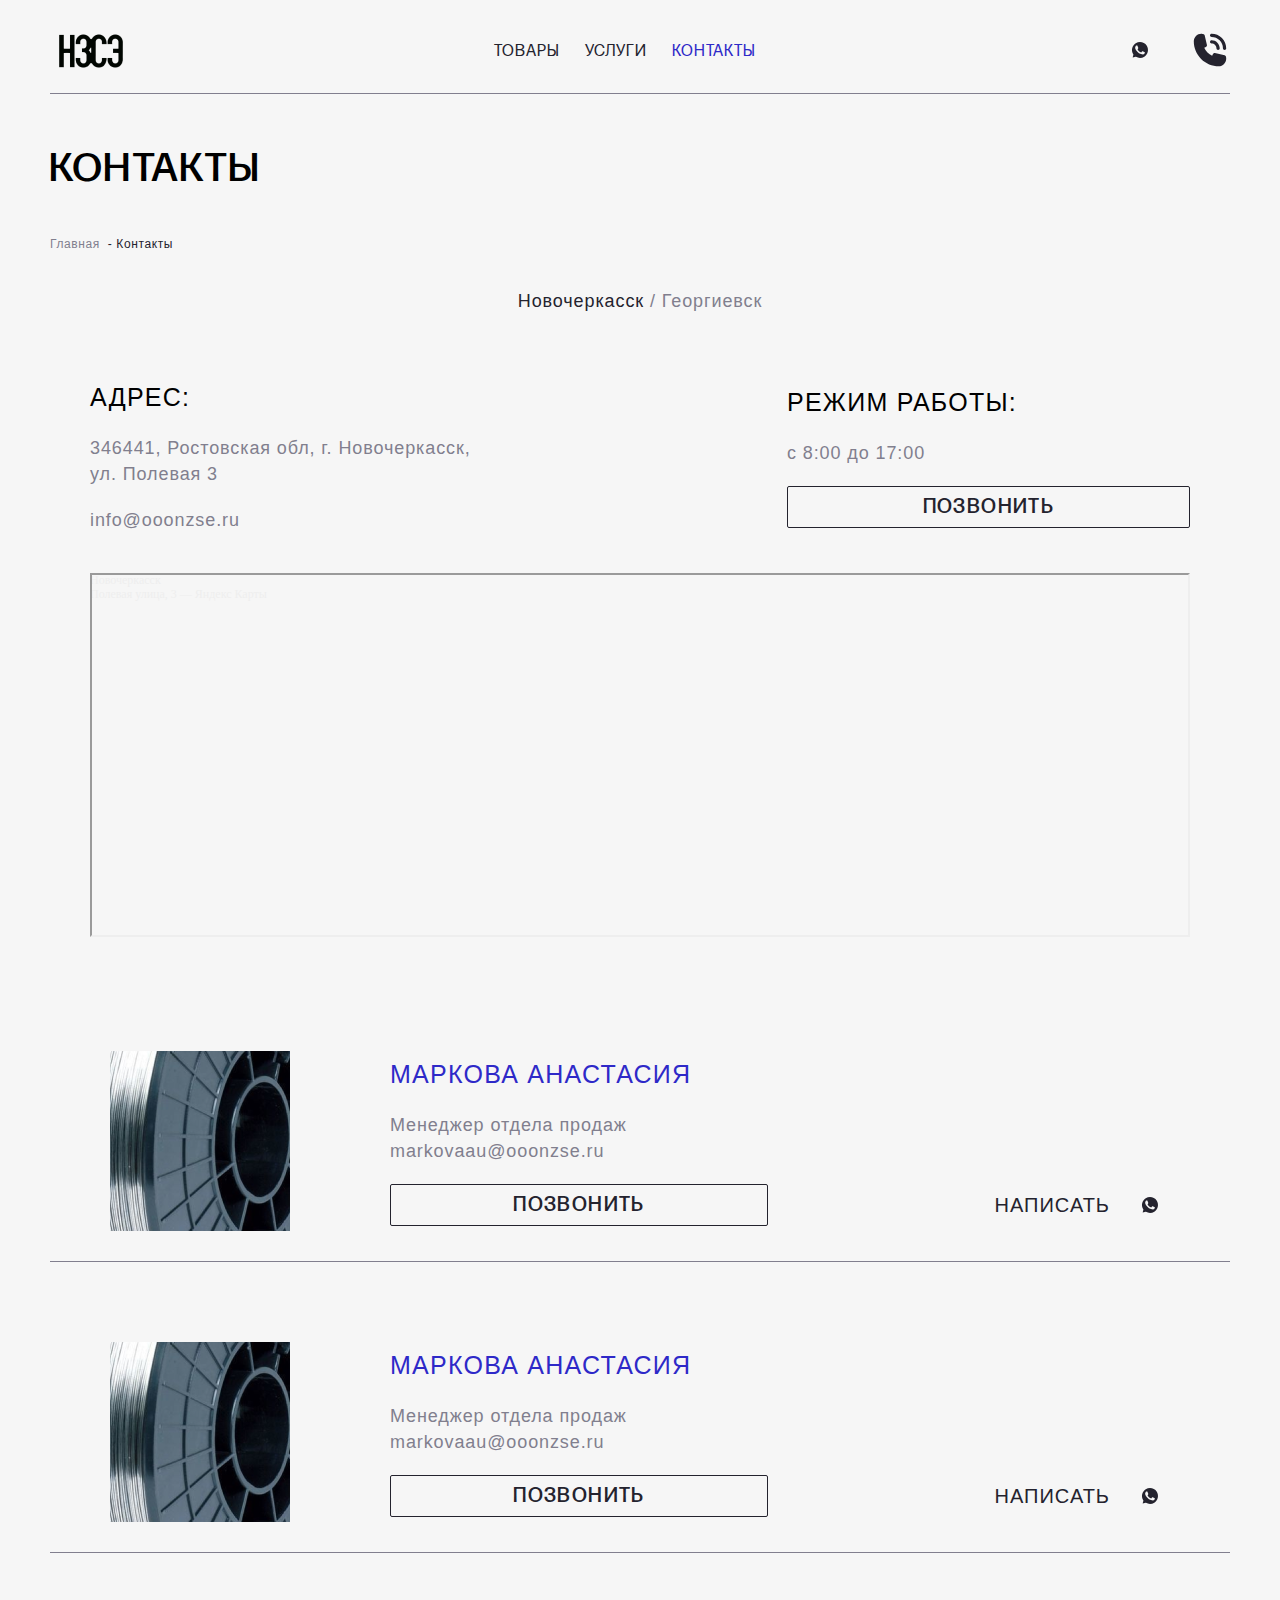
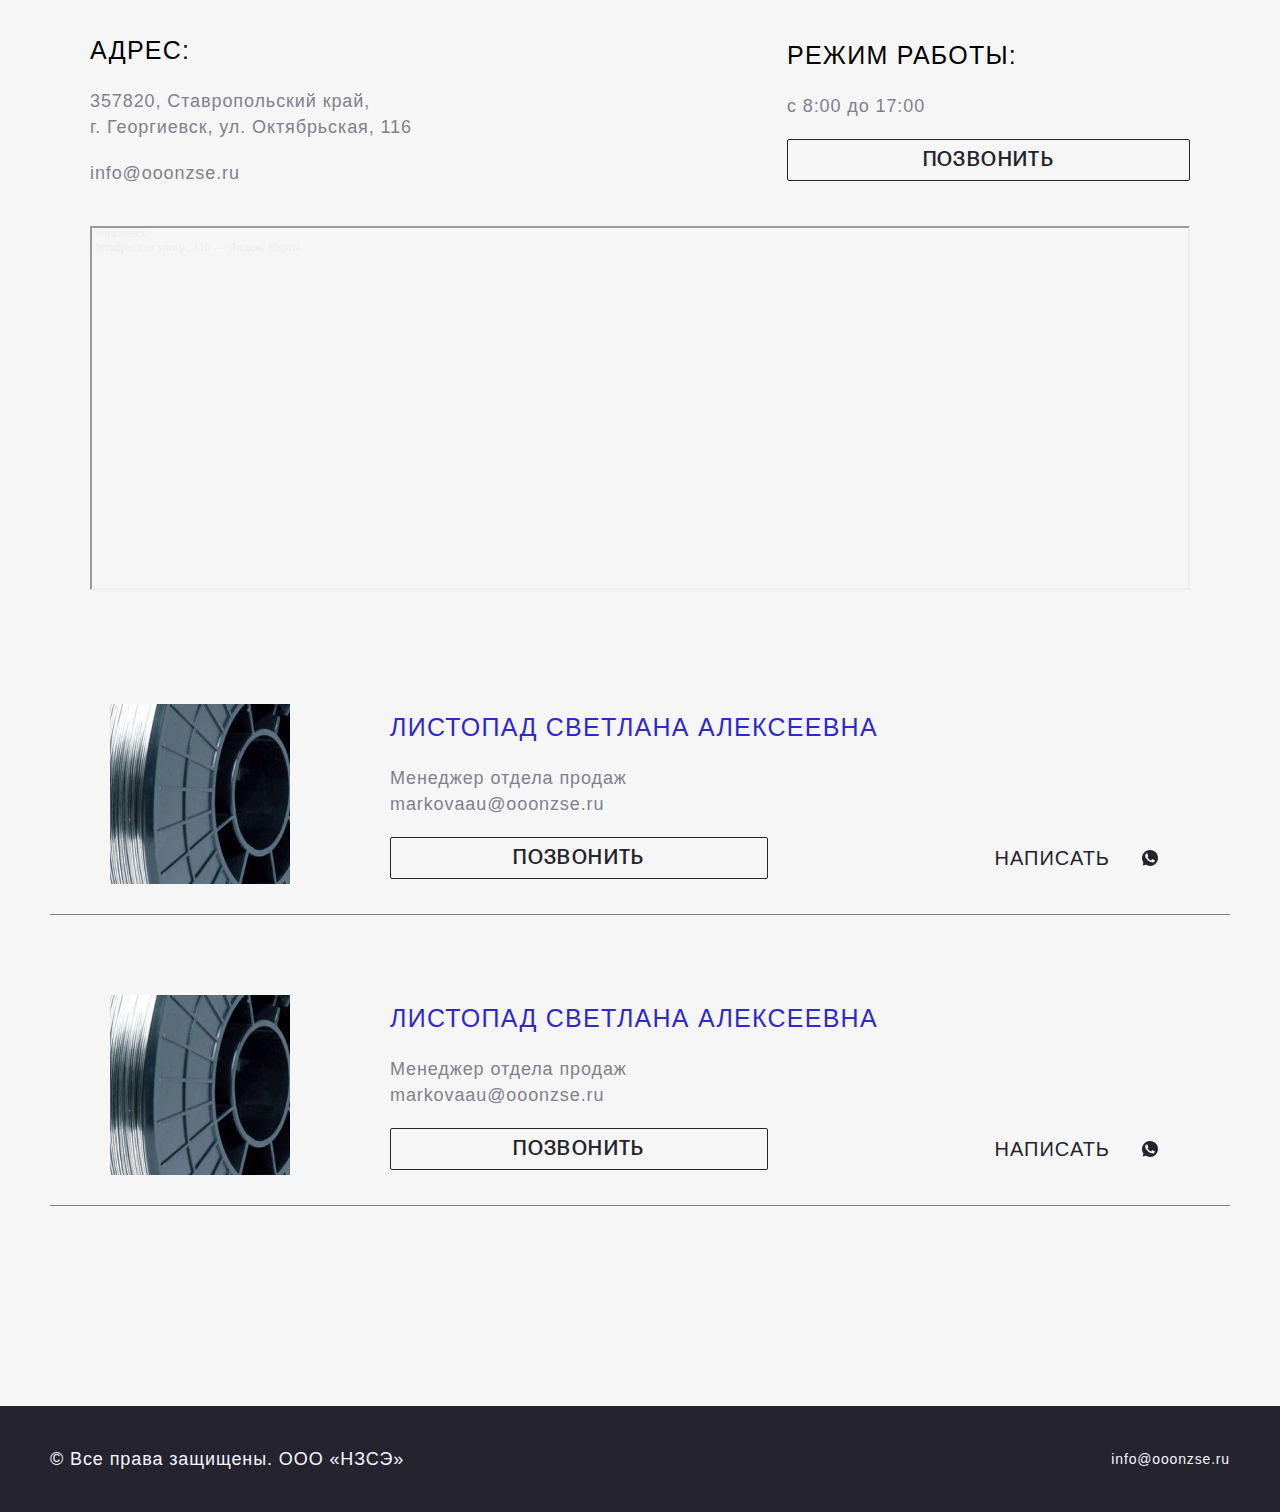
==== commit c2e0a119: "version-2.1" ====
--- a/templates/contacts.html
+++ b/templates/contacts.html
@@ -78,17 +78,17 @@
         </nav>
         <nav class="button-contact-region">
           <button
-            id="btnNovochercask"
+            data-number="1"
             class="act-btn-contact-region button-contact-region__btn"
           >
             Новочеркасск
           </button>
           <span class="button-contact-region__btn">&nbsp;/&nbsp;</span>
-          <button id="btnGeorgievsk" class="button-contact-region__btn">
+          <button data-number="2" class="button-contact-region__btn">
             Георгиевск
           </button>
         </nav>
-        <section class="region-novochercask">
+        <section data-number="1" class="region-box">
           <div class="contact-box">
             <div class="contact-company">
               <div class="contact-company__header">
@@ -189,7 +189,7 @@
             </div>
           </div>
         </section>
-        <section class="region-georgievsk">
+        <section data-number="2" class="region-box">
           <div class="contact-box">
             <div class="contact-company">
               <div class="contact-company__header">
--- a/style.css
+++ b/style.css
@@ -988,9 +988,7 @@
   .h2-page-mob:hover {
     color: var(--gray);
   }
-  .products-cards__close.electrodesCards,
-  .products-cards__close.wireCards,
-  .products-cards__close.rodsCards {
+  .products-cards__close {
     display: flex;
   }
 }
@@ -1059,6 +1057,7 @@
 .card-product-detailed__img>img {
   width: 100%;
   display: none;
+  cursor: pointer;
 }
 
 .card-product-detailed__img>img:first-child {
@@ -2052,10 +2051,56 @@
     line-height: 27px;
   }
 }
-/* < ГЛАВНАЯ > */
+/* < ГЛАВНАЯ*/
 
 @media (max-width: 1190px) {
   main {
     padding: 0 10px;
   }
-}+}
+/* МОДАЛЬНОЕ ОКНО КАРТИНКИ ТОВАРА > */
+.img-form {
+  display: none;
+  width: 100%;
+  height: 100vh;
+  position: fixed;
+  align-items: center;
+  justify-content: center;
+  /* top: 0;
+  bottom: 0; */
+  /* left: 0;
+  right: 0; */
+  z-index: 20;
+  padding: 20px;
+  background-color: rgba(0,0,0,0.3);
+}
+
+.close__img-form {
+  position: absolute;
+  right: 20px;
+  top: 20px;
+  width: 44px;
+  height: 44px;
+  font-size: 24px;
+  color: var(--black);
+  border: none;
+  background-color: transparent;
+  font-weight: lighter;
+  cursor: pointer;
+  transition: all .5s;
+}
+
+.close__img-form:hover {
+  color: var(--gray);
+}
+
+.img-form__img-box>img {
+  height: 100%;
+}
+
+.img-form__img-box {
+  height: 100%;
+  margin-top: 80px;
+  margin-bottom: 80px;
+}
+/* < МОДАЛЬНОЕ ОКНО КАРТИНКИ ТОВАРА */